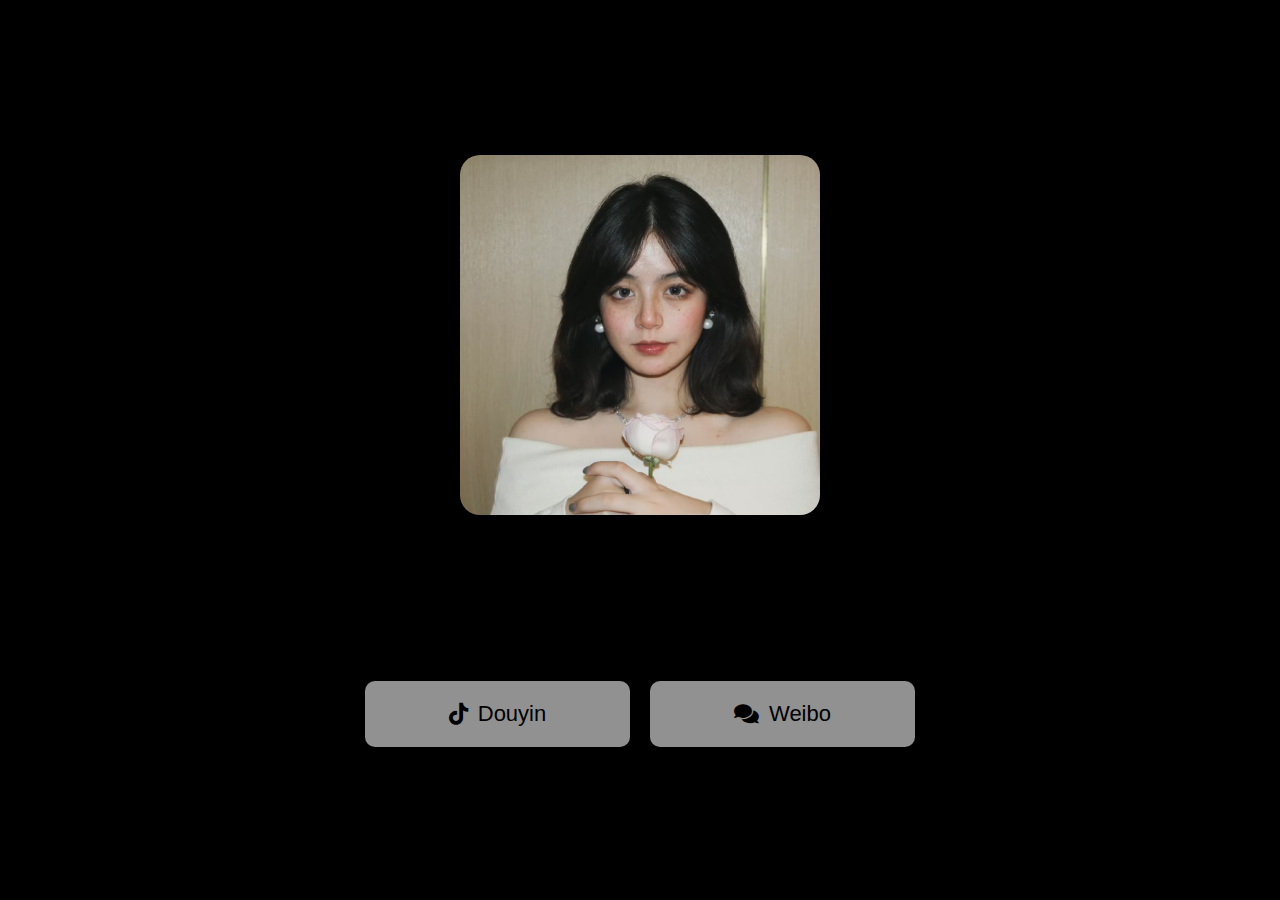
==== love.html @ 4c86613e "Add files via upload" ====
<html>
    <head>
        <link rel="apple-touch-icon" sizes="180x180" href="apple-touch-icon.png">
        <link rel="icon" type="image/png" sizes="32x32" href="all/favicon-32x32.png">
        <link rel="icon" type="image/png" sizes="16x16" href="all/favicon-16x16.png">
        <link rel="manifest" href="site.webmanifest">
        <title>M o z z k a</title>
            <style>
                body {
                font-family: "Inter", sans-serif;
                background-image: url("all/3.jpg");
                background-size: cover;
                background-position: center;
                background-repeat: no-repeat;
                background-color: rgba(0, 0, 0, 5);
                color: rgb(255, 255, 255);
                display: flex;
                justify-content: center;
                align-items: center;
                height: 100vh;
                margin: 0;
                overflow: hidden;
                }
                @media (max-width: 720px) {
                body {
                    background-image: url("all/2.jpg");
                }
                }
                @media (min-width: 721px) and (max-width: 1080px) {
                body {
                    background-image: url("all/2.jpg");
                }
                }
                .profile-container {
                    backdrop-filter: blur(14px); 
                    border-radius: 20px;
                    padding: 60px; 
                    display: flex;
                    flex-direction: column;
                    align-items: center;
                    width: 100%;
                    max-width: 550px; }
                .profile-pic {
                    width: 360px; 
                    height: 360px; 
                    border-radius: 20px;
                    margin-top: 1px; 
                    position: relative;
                    background-color: #ffffff; 
                    display: flex;
                    align-items: center;
                    justify-content: center;
                    overflow: hidden;
                }
                .profile-pic img {
                    width: 100%;
                    height: 100%;
                    object-fit: cover;
                }
                .button-container {
                    display: grid;
                    grid-template-columns: repeat(2, 1fr);
                    gap: 20px; 
                    width: 100%;
                    margin-top: 30px; 
                }
                .button {
                    background-color: #919191;
                    backdrop-filter: blur(1px);
                    border: none;
                    border-radius: 10px;
                    padding: 20px 40px; 
                    color: #000000;
                    font-size: 22px; 
                    display: flex;
                    align-items: center;
                    justify-content: center;
                    cursor: pointer;
                    text-decoration: none;
                }
                .button i {
                    margin-right: 10px;
                }
                .info-container {
                    width: 100%;
                    margin-top: 19px;
                    color: #000;
                }
                .info-item {
                    display: flex;
                    align-items: center;
                    margin-bottom: 15px; 
                    font-size: 21px; 
                }
                .info-item i {
                    margin-right: 10px;
                }
        </style>
        <link href="https://cdnjs.cloudflare.com/ajax/libs/font-awesome/5.15.3/css/all.min.css" rel="stylesheet"/>
        </head>
        <body>
        <div class="profile-container">
        <div class="profile-pic">
            <img src="all/1.jpg" alt="Profile Picture" class="img" />
        </div>
        <div class="info-container">
            <div class="info-item">
                <i class="fas fa-user"></i>
                <span>Zai Bu Zai</span>
                </div>
            <div class="info-item">
                <i class="fas fa-map-marker-alt"></i>
                <span>Hebei, China</span>
                </div>
            <div class="info-item">
                <i class="fas fa-map-marker-al"></i>
                <span>what the fuc.....</span>
                </div>
            </div>
            <div class="button-container">
                <a class="button" href="https://v.douyin.com/iDxSCJVb/" target="_blank">
                    <i class="fab fa-tiktok"></i>Douyin
                </a>
                <a class="button" href="https://weibo.com/u/6064798537" target="_blank">
                    <i class="fas fa-comments"></i>Weibo
                </a>
            </div>
            </div>
            <script>
            function disableScroll() {
            document.body.style.overflow = 'hidden';
            }
            function enableScroll() {
            document.body.style.overflow = 'auto';
            }
            disableScroll();
        </script>
    </body>
</html>
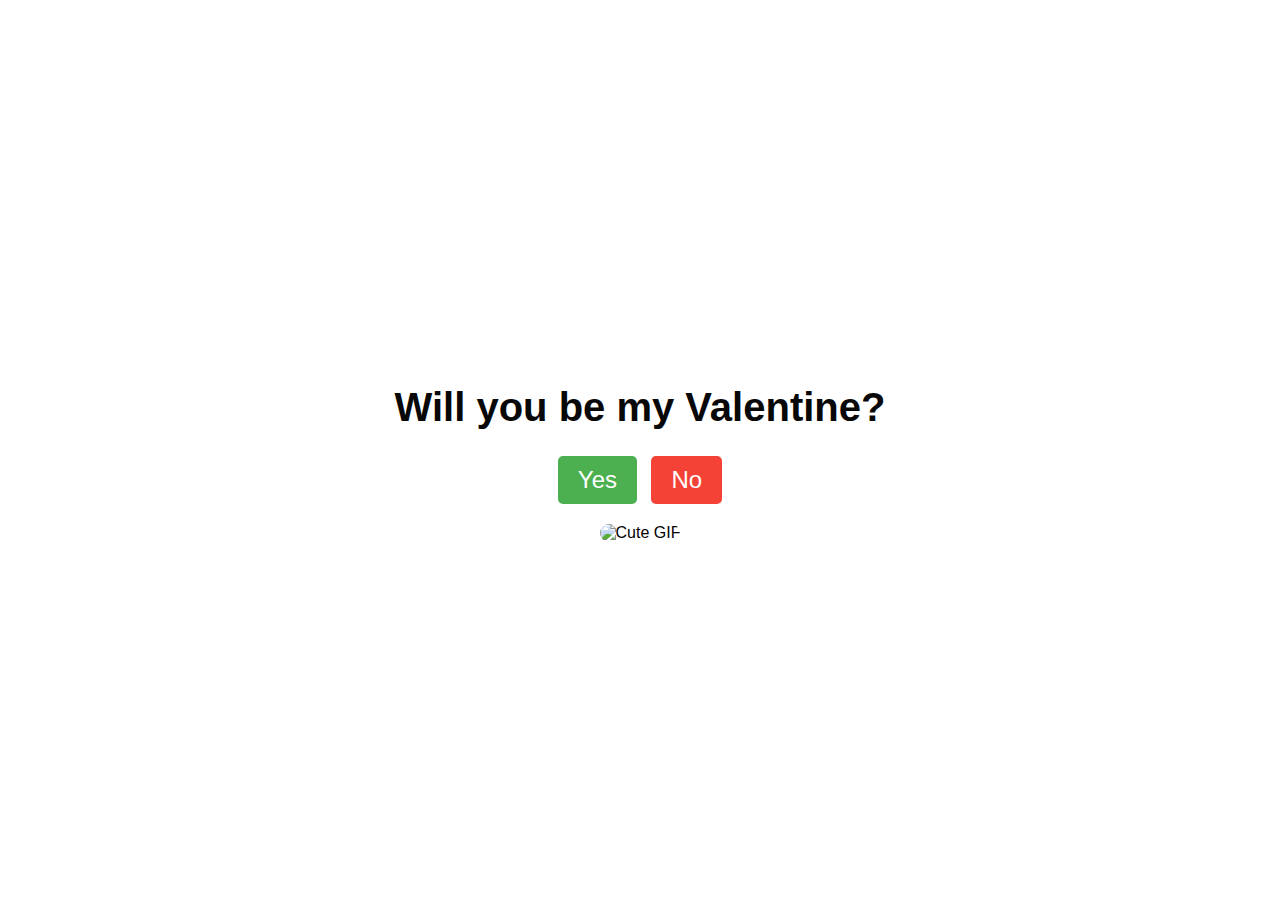
==== commit b4ba92b1: "Add files via upload" ====
--- a/love.html
+++ b/love.html
@@ -1,139 +1,22 @@
-<html>
-    <head>
-        <link rel="apple-touch-icon" sizes="180x180" href="apple-touch-icon.png">
-        <link rel="icon" type="image/png" sizes="32x32" href="all/favicon-32x32.png">
-        <link rel="icon" type="image/png" sizes="16x16" href="all/favicon-16x16.png">
-        <link rel="manifest" href="site.webmanifest">
-        <title>M o z z k a</title>
-            <style>
-                body {
-                font-family: "Inter", sans-serif;
-                background-image: url("all/3.jpg");
-                background-size: cover;
-                background-position: center;
-                background-repeat: no-repeat;
-                background-color: rgba(0, 0, 0, 5);
-                color: rgb(255, 255, 255);
-                display: flex;
-                justify-content: center;
-                align-items: center;
-                height: 100vh;
-                margin: 0;
-                overflow: hidden;
-                }
-                @media (max-width: 720px) {
-                body {
-                    background-image: url("all/2.jpg");
-                }
-                }
-                @media (min-width: 721px) and (max-width: 1080px) {
-                body {
-                    background-image: url("all/2.jpg");
-                }
-                }
-                .profile-container {
-                    backdrop-filter: blur(14px); 
-                    border-radius: 20px;
-                    padding: 60px; 
-                    display: flex;
-                    flex-direction: column;
-                    align-items: center;
-                    width: 100%;
-                    max-width: 550px; }
-                .profile-pic {
-                    width: 360px; 
-                    height: 360px; 
-                    border-radius: 20px;
-                    margin-top: 1px; 
-                    position: relative;
-                    background-color: #ffffff; 
-                    display: flex;
-                    align-items: center;
-                    justify-content: center;
-                    overflow: hidden;
-                }
-                .profile-pic img {
-                    width: 100%;
-                    height: 100%;
-                    object-fit: cover;
-                }
-                .button-container {
-                    display: grid;
-                    grid-template-columns: repeat(2, 1fr);
-                    gap: 20px; 
-                    width: 100%;
-                    margin-top: 30px; 
-                }
-                .button {
-                    background-color: #919191;
-                    backdrop-filter: blur(1px);
-                    border: none;
-                    border-radius: 10px;
-                    padding: 20px 40px; 
-                    color: #000000;
-                    font-size: 22px; 
-                    display: flex;
-                    align-items: center;
-                    justify-content: center;
-                    cursor: pointer;
-                    text-decoration: none;
-                }
-                .button i {
-                    margin-right: 10px;
-                }
-                .info-container {
-                    width: 100%;
-                    margin-top: 19px;
-                    color: #000;
-                }
-                .info-item {
-                    display: flex;
-                    align-items: center;
-                    margin-bottom: 15px; 
-                    font-size: 21px; 
-                }
-                .info-item i {
-                    margin-right: 10px;
-                }
-        </style>
-        <link href="https://cdnjs.cloudflare.com/ajax/libs/font-awesome/5.15.3/css/all.min.css" rel="stylesheet"/>
-        </head>
-        <body>
-        <div class="profile-container">
-        <div class="profile-pic">
-            <img src="all/1.jpg" alt="Profile Picture" class="img" />
-        </div>
-        <div class="info-container">
-            <div class="info-item">
-                <i class="fas fa-user"></i>
-                <span>Zai Bu Zai</span>
-                </div>
-            <div class="info-item">
-                <i class="fas fa-map-marker-alt"></i>
-                <span>Hebei, China</span>
-                </div>
-            <div class="info-item">
-                <i class="fas fa-map-marker-al"></i>
-                <span>what the fuc.....</span>
-                </div>
-            </div>
-            <div class="button-container">
-                <a class="button" href="https://v.douyin.com/iDxSCJVb/" target="_blank">
-                    <i class="fab fa-tiktok"></i>Douyin
-                </a>
-                <a class="button" href="https://weibo.com/u/6064798537" target="_blank">
-                    <i class="fas fa-comments"></i>Weibo
-                </a>
-            </div>
-            </div>
-            <script>
-            function disableScroll() {
-            document.body.style.overflow = 'hidden';
-            }
-            function enableScroll() {
-            document.body.style.overflow = 'auto';
-            }
-            disableScroll();
-        </script>
-    </body>
-</html>
+<!DOCTYPE html>
+<html lang="en">
+<head>
+    <meta charset="UTF-8">
+    <meta name="viewport" content="width=device-width, initial-scale=1.0">
+    <title>Will You Be My Valentine?</title>
+    <link rel="stylesheet" href="styles.css">
+</head>
+<body>
+    <div class="container">
+        <h1>Will you be my Valentine?</h1>
+        <div class="buttons">
+            <button class="yes-button" onclick="handleYesClick()">Yes</button>
+            <button class="no-button" onclick="handleNoClick()">No</button>
+        </div>
+        <div class="gif_container">
+            <img src="https://media1.giphy.com/media/v1.Y2lkPTc5MGI3NjExbW5lenZyZHI5OXM2eW95b3pmMG40cWVrMDhtNjVuM3A4dGNxa2g2dSZlcD12MV9pbnRlcm5hbF9naWZfYnlfaWQmY3Q9cw/VM1fcpu2bKs1e2Kdbj/giphy.gif" alt="Cute GIF">
+        </div>
+    </div>
+    <script src="script.js"></script>
+</body>
+</html>--- a/styles.css
+++ b/styles.css
@@ -0,0 +1,51 @@
+body {
+    display: flex;
+    justify-content: center;
+    align-items: center;
+    height: 100vh;
+    margin: 0;
+    background-color: #ffffff;
+    font-family: 'Arial', sans-serif;
+    flex-direction: column;
+  }
+  
+  .container {
+    text-align: center;
+  }
+  
+  h1 {
+    font-size: 2.5em;
+    color: #080808;
+  }
+  
+  .buttons {
+    margin-top: 20px;
+  }
+  
+  .yes-button {
+    font-size: 1.5em;
+    padding: 10px 20px;
+    margin-right: 10px;
+    background-color: #4caf50;
+    color: white;
+    border: none;
+    border-radius: 5px;
+    cursor: pointer;
+  }
+  
+  .no-button {
+    font-size: 1.5em;
+    padding: 10px 20px;
+    background-color: #f44336;
+    color: white;
+    border: none;
+    border-radius: 5px;
+    cursor: pointer;
+  }
+  
+  .gif_container img {
+    max-width: 100%;
+    height: auto;
+    border-radius: 10px;
+    margin-top: 20px;
+  }